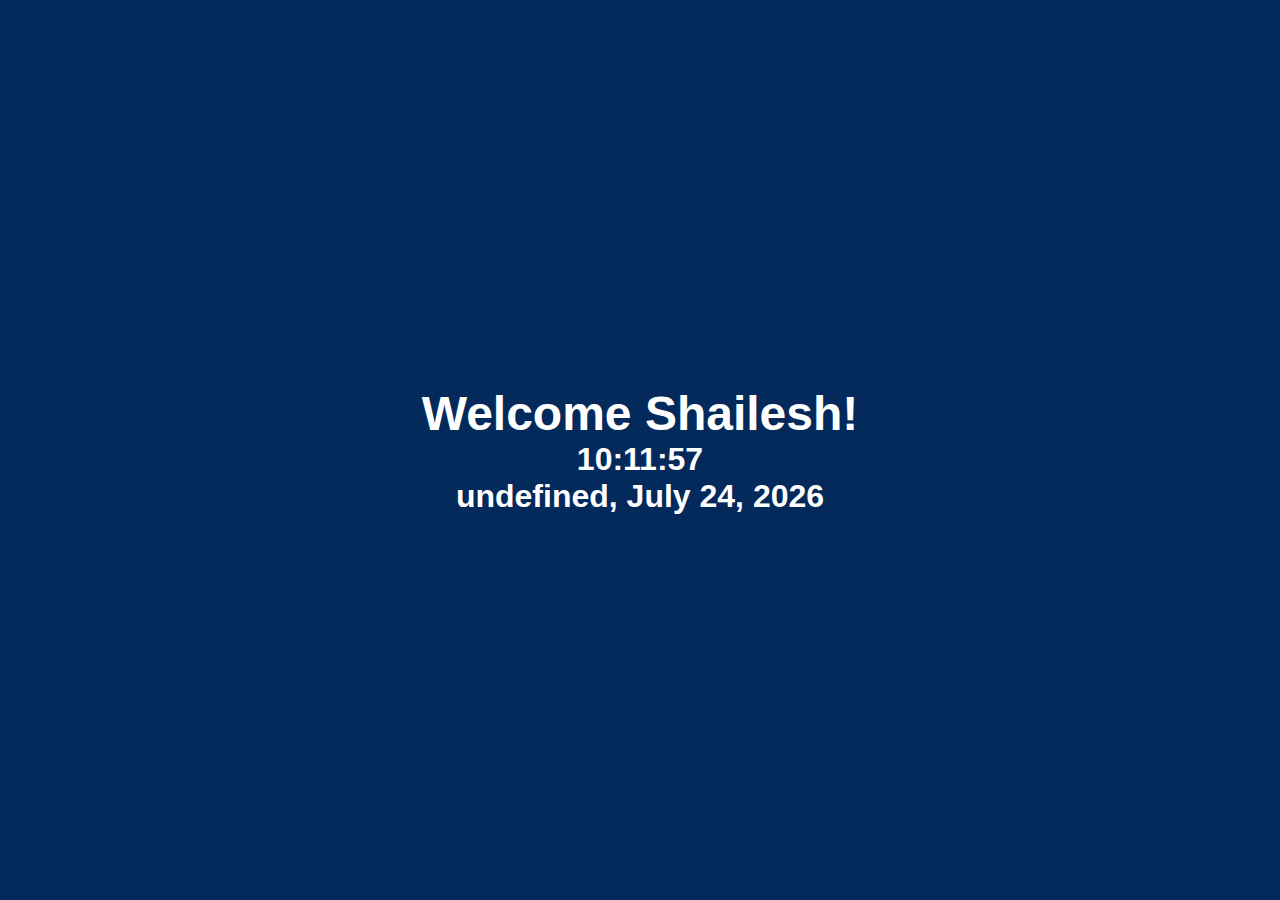
==== newtab/index.html @ 0a777f69 "basic code added for updating new tab" ====
<!DOCTYPE html>
<html lang="en">

<head>
  <meta charset="UTF-8">
  <meta name="viewport" content="width=device-width, initial-scale=1.0">
  <title>Welcome Shailesh</title>
  <link rel="stylesheet" href="./styles.css">
</head>

<body>
  <div class="container">
    <h1 class="text-white fs-3">Welcome Shailesh!</h1>
    <h3 class="text-white fs-2" id="current-time"></h3>
    <h3 class="text-white fs-2" id="current-date"></h3>
  </div>
  <script src="./newtab.js"></script>
</body>

</html>
---- newtab/styles.css ----
* {
  margin: 0;
  padding: 0;
  font-family: "poppins", sans-serif;
  box-sizing: border-box;
}

.fs-3 {
  font-size: 3rem;
}

.fs-2 {
  font-size: 2rem;
}

.text-white {
  color: white;
}

.container {
  width: 100%;
  height: 100vh;
  background-color: #04295B;
  display: flex;
  flex-direction: column;
  justify-content: center;
  align-items: center;
  position: relative;
}
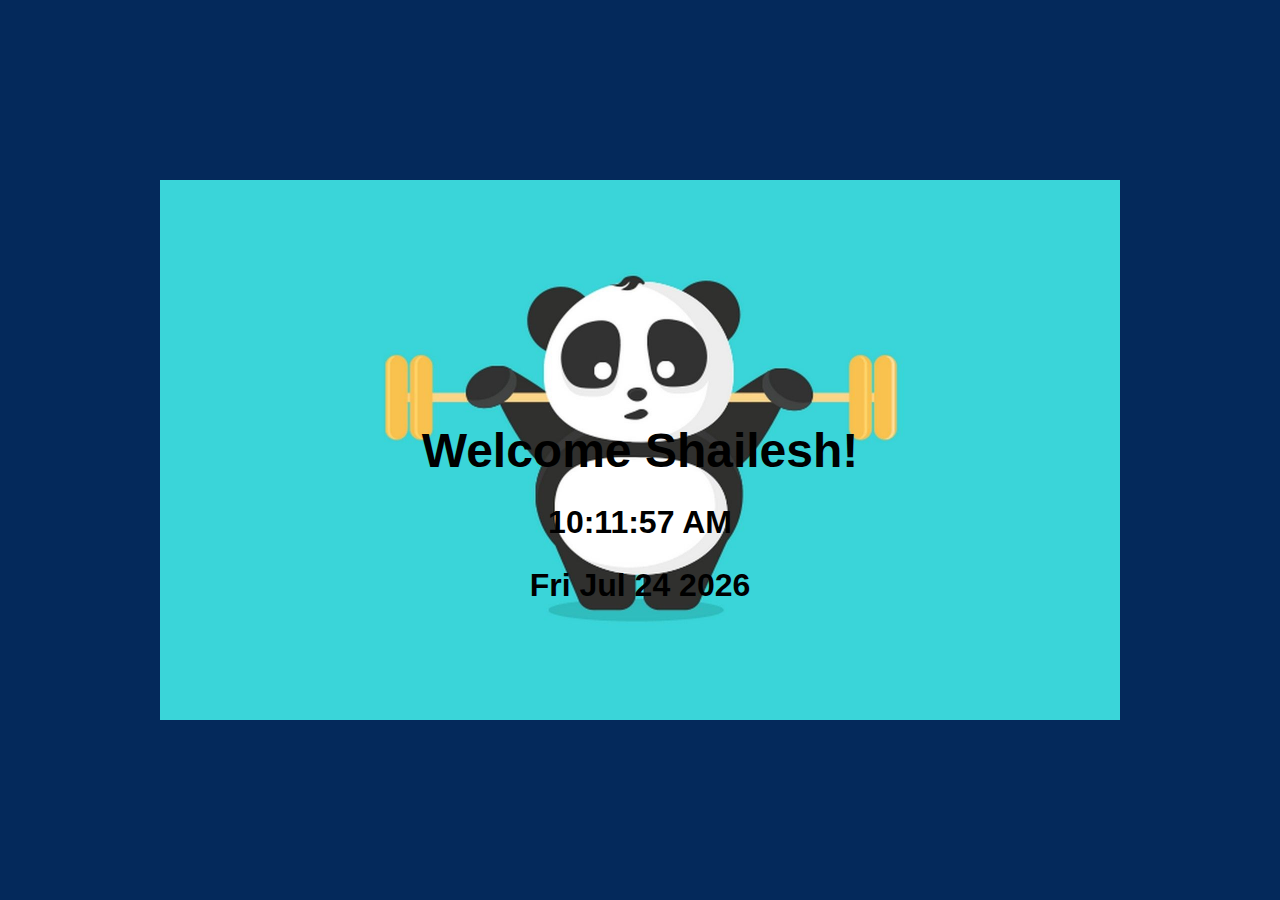
==== commit e2889bd0: "date time changes and img placeholder added" ====
--- a/newtab/index.html
+++ b/newtab/index.html
@@ -10,8 +10,9 @@
 
 <body>
   <div class="container">
+    <img src="../images/panda-bg.jpg">
     <h1 class="text-white fs-3">Welcome Shailesh!</h1>
-    <h3 class="text-white fs-2" id="current-time"></h3>
+    <h3 class="time text-white fs-2" id="current-time"></h3>
     <h3 class="text-white fs-2" id="current-date"></h3>
   </div>
   <script src="./newtab.js"></script>
--- a/newtab/styles.css
+++ b/newtab/styles.css
@@ -14,7 +14,7 @@
 }
 
 .text-white {
-  color: white;
+  color: black;
 }
 
 .container {
@@ -22,8 +22,33 @@
   height: 100vh;
   background-color: #04295B;
   display: flex;
-  flex-direction: column;
+  /* flex-direction: column; */
   justify-content: center;
   align-items: center;
   position: relative;
+}
+
+.container img {
+  width: 75%;
+}
+
+.container h1 {
+  position: absolute;
+  top: 50%;
+  left: 50%;
+  transform: translate(-50%, -50%);
+}
+
+#current-time {
+  position: absolute;
+  top: 58%;
+  left: 50%;
+  transform: translate(-50%, -50%);
+}
+
+#current-date {
+  position: absolute;
+  top: 65%;
+  left: 50%;
+  transform: translate(-50%, -50%);
 }